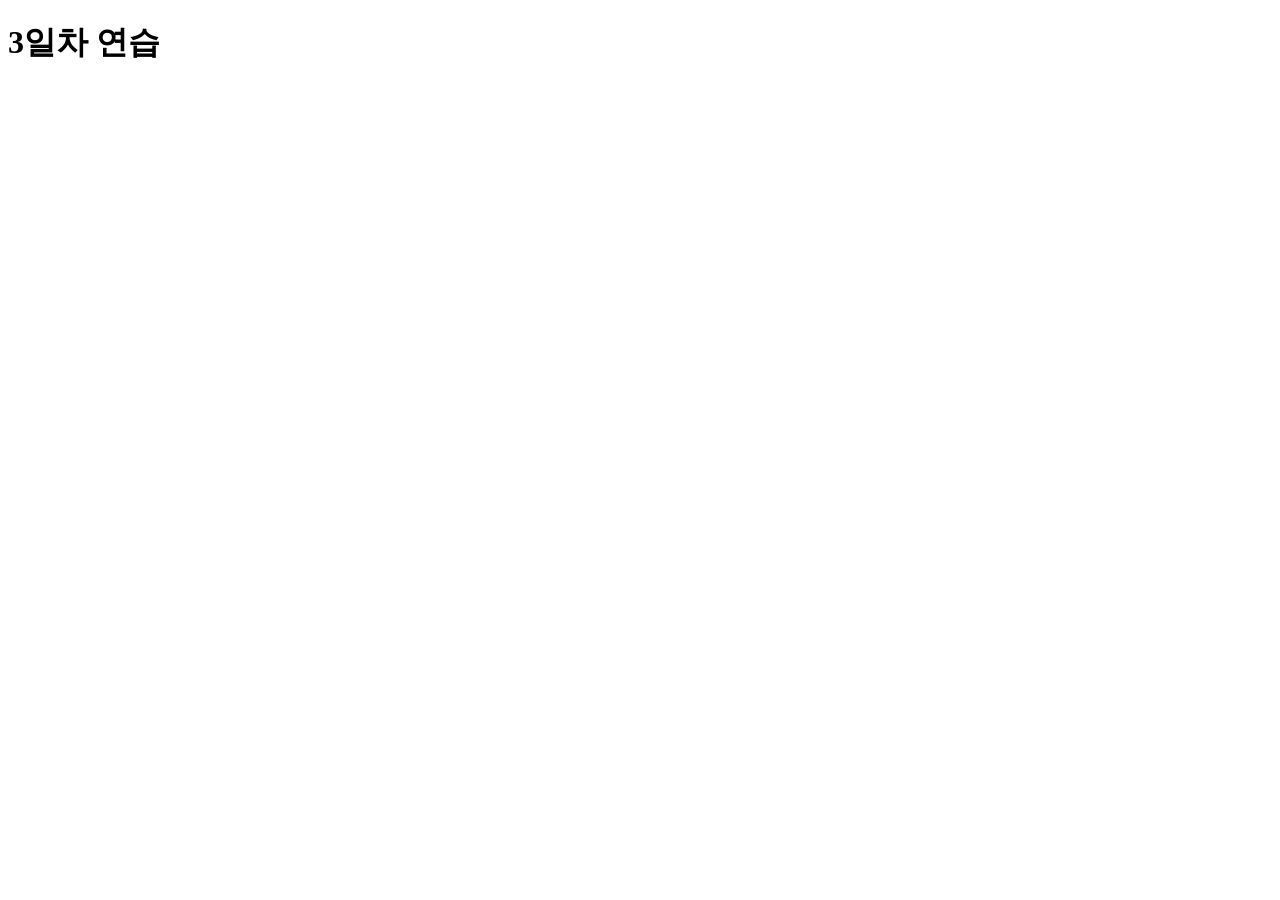
==== index.html @ 1c059b92 "Add index.html with 3일차 연습 text Co-Authored-By: Claude Opus 5 (1M context) <noreply@anthropic.com>" ====
<!DOCTYPE html>
<html lang="ko">
<head>
  <meta charset="UTF-8">
  <meta name="viewport" content="width=device-width, initial-scale=1.0">
  <title>3일차 연습</title>
</head>
<body>
  <h1>3일차 연습</h1>
</body>
</html>
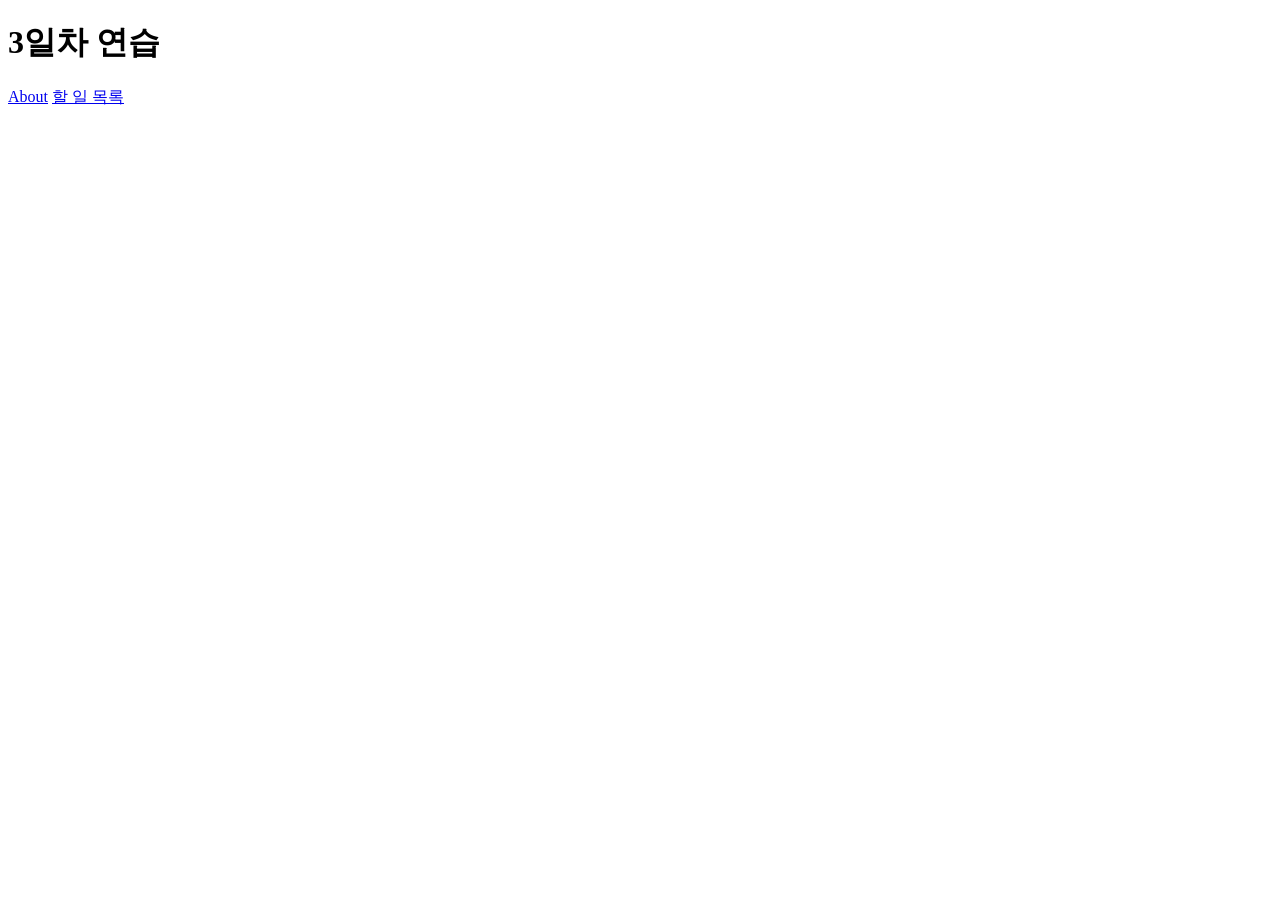
==== commit b9ec8676: "Link preview page from index Co-Authored-By: Claude Opus 5 (1M context) <noreply@anthropic.com>" ====
--- a/index.html
+++ b/index.html
@@ -7,5 +7,7 @@
 </head>
 <body>
   <h1>3일차 연습</h1>
+  <a href="about.html">About</a>
+  <a href="preview.html">할 일 목록</a>
 </body>
 </html>
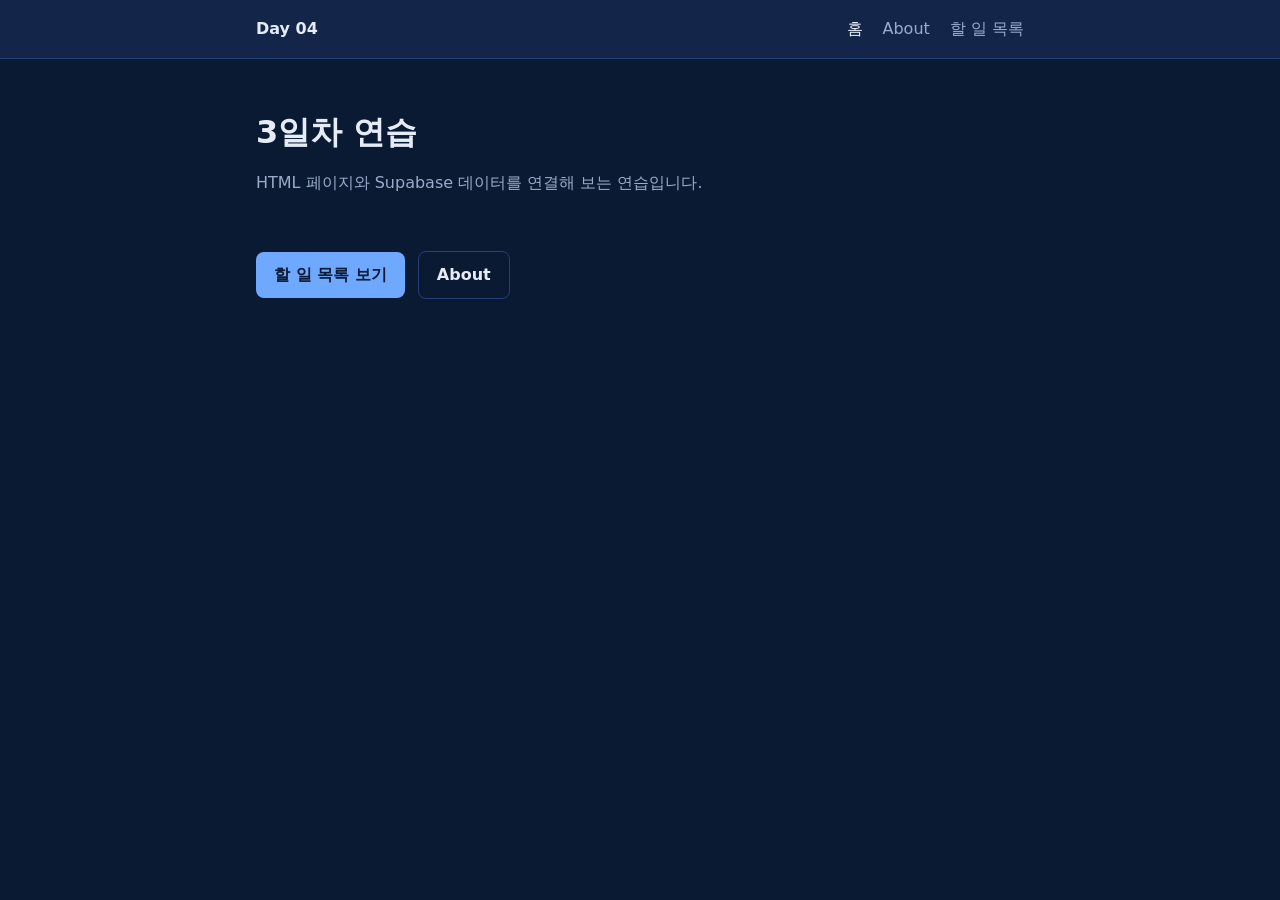
==== commit 89d14915: "전체 페이지에 어두운 남색 테마 디자인 적용 공통 스타일(style.css)을 추가하고 모든 페이지에 상단 메뉴를 넣음 할 일 목록은 카드 형태로 바꾸고 완료 여부에 따라 색을 구" ====
--- a/index.html
+++ b/index.html
@@ -4,10 +4,23 @@
   <meta charset="UTF-8">
   <meta name="viewport" content="width=device-width, initial-scale=1.0">
   <title>3일차 연습</title>
+  <link rel="stylesheet" href="style.css">
 </head>
 <body>
-  <h1>3일차 연습</h1>
-  <a href="about.html">About</a>
-  <a href="preview.html">할 일 목록</a>
+  <header class="site-header">
+    <nav>
+      <a class="logo" href="index.html">Day 04</a>
+      <a class="active" href="index.html">홈</a>
+      <a href="about.html">About</a>
+      <a href="preview.html">할 일 목록</a>
+    </nav>
+  </header>
+
+  <main>
+    <h1>3일차 연습</h1>
+    <p class="lead">HTML 페이지와 Supabase 데이터를 연결해 보는 연습입니다.</p>
+    <a class="button" href="preview.html">할 일 목록 보기</a>
+    <a class="button secondary" href="about.html">About</a>
+  </main>
 </body>
 </html>
--- a/style.css
+++ b/style.css
@@ -0,0 +1,168 @@
+:root {
+  --bg: #0b1a33;
+  --surface: #13264a;
+  --surface-2: #1a3160;
+  --border: #25407a;
+  --text: #e6ecf7;
+  --muted: #9aabcb;
+  --accent: #6ea8ff;
+  --success: #4fd1a5;
+  --warning: #f5b85c;
+}
+
+* {
+  box-sizing: border-box;
+}
+
+body {
+  margin: 0;
+  background: var(--bg);
+  color: var(--text);
+  font-family: "Pretendard", "Noto Sans KR", "Malgun Gothic", system-ui, sans-serif;
+  line-height: 1.6;
+}
+
+a {
+  color: var(--accent);
+  text-decoration: none;
+}
+
+a:hover {
+  text-decoration: underline;
+}
+
+/* 상단 메뉴 */
+.site-header {
+  background: var(--surface);
+  border-bottom: 1px solid var(--border);
+}
+
+.site-header nav {
+  max-width: 800px;
+  margin: 0 auto;
+  padding: 16px;
+  display: flex;
+  align-items: center;
+  gap: 20px;
+  flex-wrap: wrap;
+}
+
+.site-header .logo {
+  font-weight: 700;
+  color: var(--text);
+  margin-right: auto;
+}
+
+.site-header nav a {
+  color: var(--muted);
+}
+
+.site-header nav a:hover,
+.site-header nav a.active {
+  color: var(--text);
+  text-decoration: none;
+}
+
+/* 본문 */
+main {
+  max-width: 800px;
+  margin: 0 auto;
+  padding: 48px 16px;
+}
+
+h1 {
+  margin: 0 0 12px;
+  font-size: 2rem;
+}
+
+.lead {
+  color: var(--muted);
+  margin: 0 0 32px;
+}
+
+.card {
+  background: var(--surface);
+  border: 1px solid var(--border);
+  border-radius: 12px;
+  padding: 24px;
+}
+
+.button {
+  display: inline-block;
+  margin-top: 24px;
+  margin-right: 8px;
+  padding: 10px 18px;
+  border-radius: 8px;
+  background: var(--accent);
+  color: var(--bg);
+  font-weight: 600;
+}
+
+.button.secondary {
+  background: transparent;
+  border: 1px solid var(--border);
+  color: var(--text);
+}
+
+.button:hover {
+  text-decoration: none;
+  opacity: 0.9;
+}
+
+/* 할 일 목록 */
+#status {
+  color: var(--muted);
+}
+
+.todo-list {
+  list-style: none;
+  padding: 0;
+  margin: 0;
+  display: grid;
+  gap: 12px;
+}
+
+.todo {
+  background: var(--surface);
+  border: 1px solid var(--border);
+  border-left: 4px solid var(--warning);
+  border-radius: 10px;
+  padding: 16px 20px;
+}
+
+.todo.done {
+  border-left-color: var(--success);
+}
+
+.todo strong {
+  font-size: 1.1rem;
+}
+
+.todo.done strong {
+  text-decoration: line-through;
+  color: var(--muted);
+}
+
+.todo ul {
+  list-style: none;
+  padding: 0;
+  margin: 10px 0 0;
+  display: flex;
+  flex-wrap: wrap;
+  gap: 8px;
+}
+
+.todo ul li {
+  background: var(--surface-2);
+  border-radius: 6px;
+  padding: 2px 10px;
+  font-size: 0.9rem;
+  color: var(--muted);
+}
+
+footer {
+  text-align: center;
+  color: var(--muted);
+  font-size: 0.85rem;
+  padding: 24px 16px 40px;
+}
